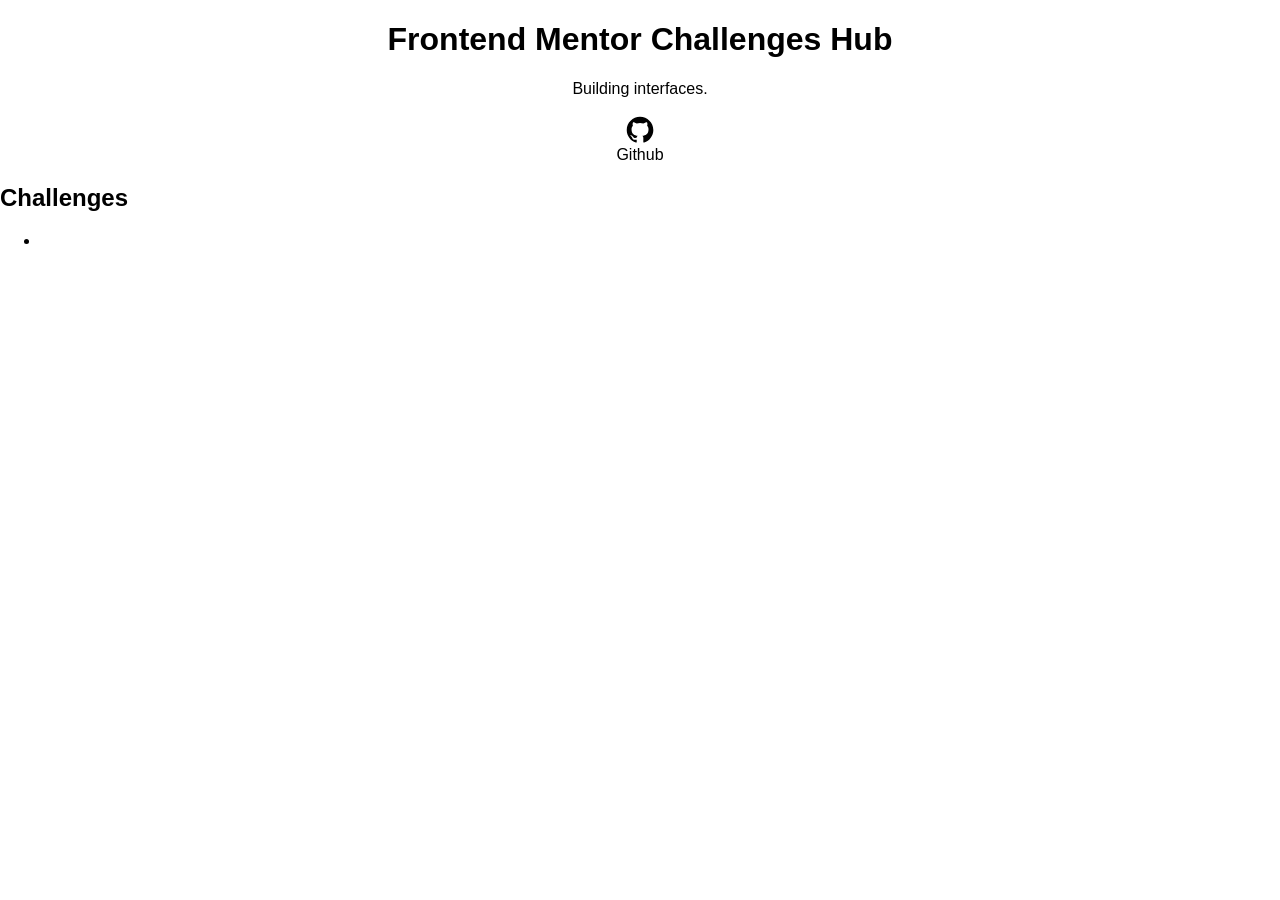
==== index.html @ b7da8732 "initial commit" ====
<!DOCTYPE html>
<html lang="en">

<head>
    <meta charset="UTF-8">
    <meta name="viewport" content="width=device-width, initial-scale=1.0">
    <title>Site: Front-End Mentor Challenges</title>
    <link rel="stylesheet" href="style.css">
</head>

<body>
    <header class="header">
        <div class="header_content">
            <h1 class="header_title">Frontend Mentor Challenges Hub</h1>
            <p class="header_text">Building interfaces.</p>
        </div>
        <a href="https://github.com/vrroel"><img src="./images/github-logo.svg" alt="">Github</a>
    </header>

    <main>
        <section class="challenges">
            <h2>Challenges</h2>
            <ul>
                <li></li>
            </ul>
        </section>
    </main>
</body>

</html>
---- style.css ----
html{
    box-sizing: border-box;
}

body{
    font-family: Arial, Helvetica, sans-serif;
    margin: 0;
}

a{
    text-decoration: none;
    color: inherit;
}

img{
    max-width: 100%;
    display: block;
}

.header {
    /* padding:0 2rem; */
    /* display: flex; */
    justify-content: space-between;
    align-items: center;
    gap: 1rem;
    text-align: center;
}

.header img{
    width: 2rem;
    margin: 0 auto;
}
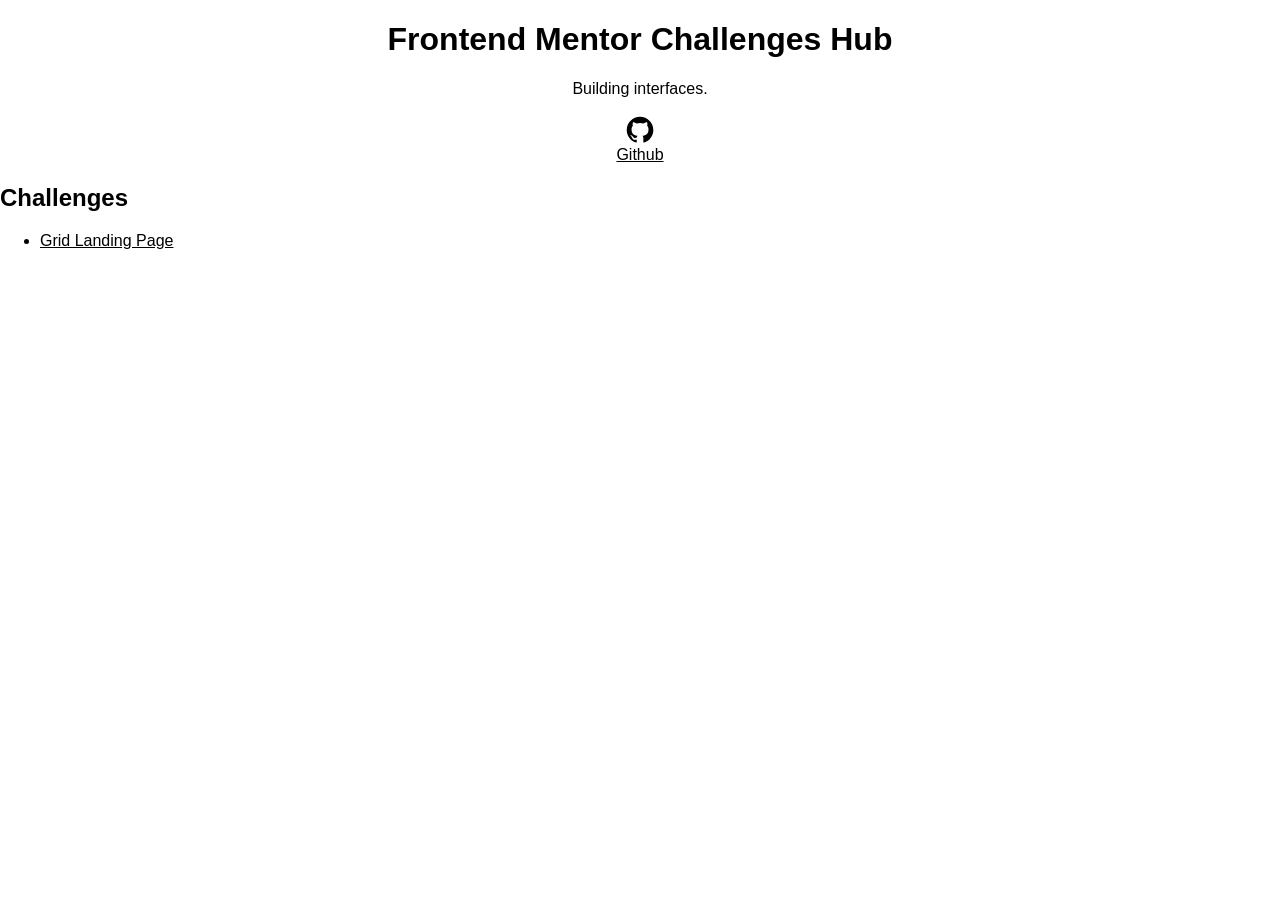
==== commit 67e6c8cf: "grid landing page link add" ====
--- a/index.html
+++ b/index.html
@@ -21,7 +21,7 @@
         <section class="challenges">
             <h2>Challenges</h2>
             <ul>
-                <li></li>
+                <li><a href="./grid-landing-page-main/index.html">Grid Landing Page</a></li>
             </ul>
         </section>
     </main>
--- a/style.css
+++ b/style.css
@@ -8,7 +8,7 @@
 }
 
 a{
-    text-decoration: none;
+    /* text-decoration: none; */
     color: inherit;
 }
 
